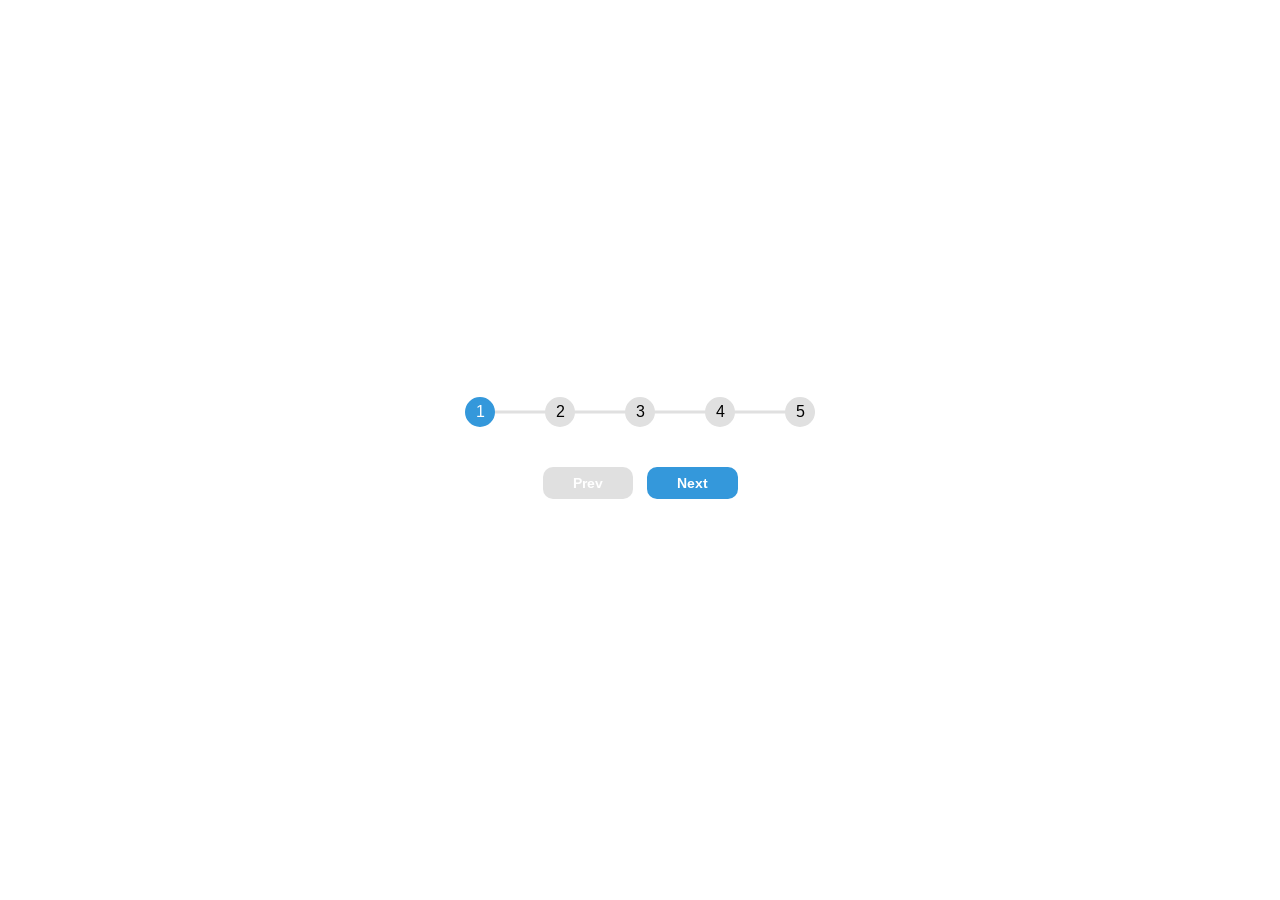
==== Project 2/index.html @ 08c42677 "first commit" ====
<!DOCTYPE html>
<html lang="en">
<head>
    <meta charset="UTF-8">
    <meta name="viewport" content="width=device-width, initial-scale=1.0">
    <link rel="stylesheet" href="style.css">
    <title>Progress Steps</title>
</head>
<body>
    <div class="container">
        <div class="progress-container">
            <div class="progress" id="progress"></div>
            <div class="circle active">1</div>
            <div class="circle">2</div>
            <div class="circle">3</div>
            <div class="circle">4</div>
            <div class="circle">5</div>
        </div>

        <!-- <div class="btn"> -->
            <button disabled id="prev">Prev</button>
            <button id="next">Next</button>
        <!-- </div> -->
    </div>


    <script src="main.js"></script>
</body>
</html>
---- Project 2/style.css ----
@import url("https://fonts.googleapis.com/css2?family=Arimo:ital,wght@0,400..700;1,400..700&display=swap");

:root{
    --line-border-filling : #3498db;
    --line-border-empty : #e0e0e0;
}

* {
  margin: 0;
  padding: 0;
  box-sizing: border-box;
  font-family: "Arimo", sans-serif;
}

body {
  display: flex;
  flex-direction: column;
  align-items: center;
  justify-content: center;
  height: 100vh;
  overflow: hidden;
}

.container{
    text-align: center;
}

.progress-container{
    display: flex;
    justify-content: space-between;
    width: 350px;
    max-width: 100%;
    margin-bottom: 35px;
    position: relative;
}

.progress-container::before{
    content: " ";
    background-color: var(--line-border-empty);
    position: absolute;
    top: 50%;
    left: 0;
    transform: translateY(-50%);
    width: 100%;
    height: 3px;
    z-index: -1;
}

.progress{
    background-color: var(--line-border-filling);
    position: absolute;
    top: 50%;
    left: 0;
    transform: translateY(-50%);
    width: 0%;
    height: 3px;
    z-index: -1;
    transition: 0,4s ease-in-out;
}

.circle{
    background-color: var(--line-border-empty);
    border: 3px solid var(--line-border-empty);
    width: 30px;
    height: 30px;
    border-radius: 50%;
    display: flex;
    justify-content: center;
    align-items: center;
    transition: 0.4s ease-in-out;
}

.circle.active{
    background-color: var(--line-border-filling);
    border: 3px solid var(--line-border-filling);
    color: white;
}

button{
    background-color: var(--line-border-filling);
    padding: 8px 30px;
    border: none;
    color: white;
    font-size: 14px;
    border-radius: 10px;
    cursor: pointer;
    font-weight: bold;
    margin: 5px;
}

button:nth-of-type(2):active{
    transform: scale(1.05);
    transition: 0.2s ease ;
}

button:disabled{
    background-color: var(--line-border-empty);
    cursor: not-allowed;
}
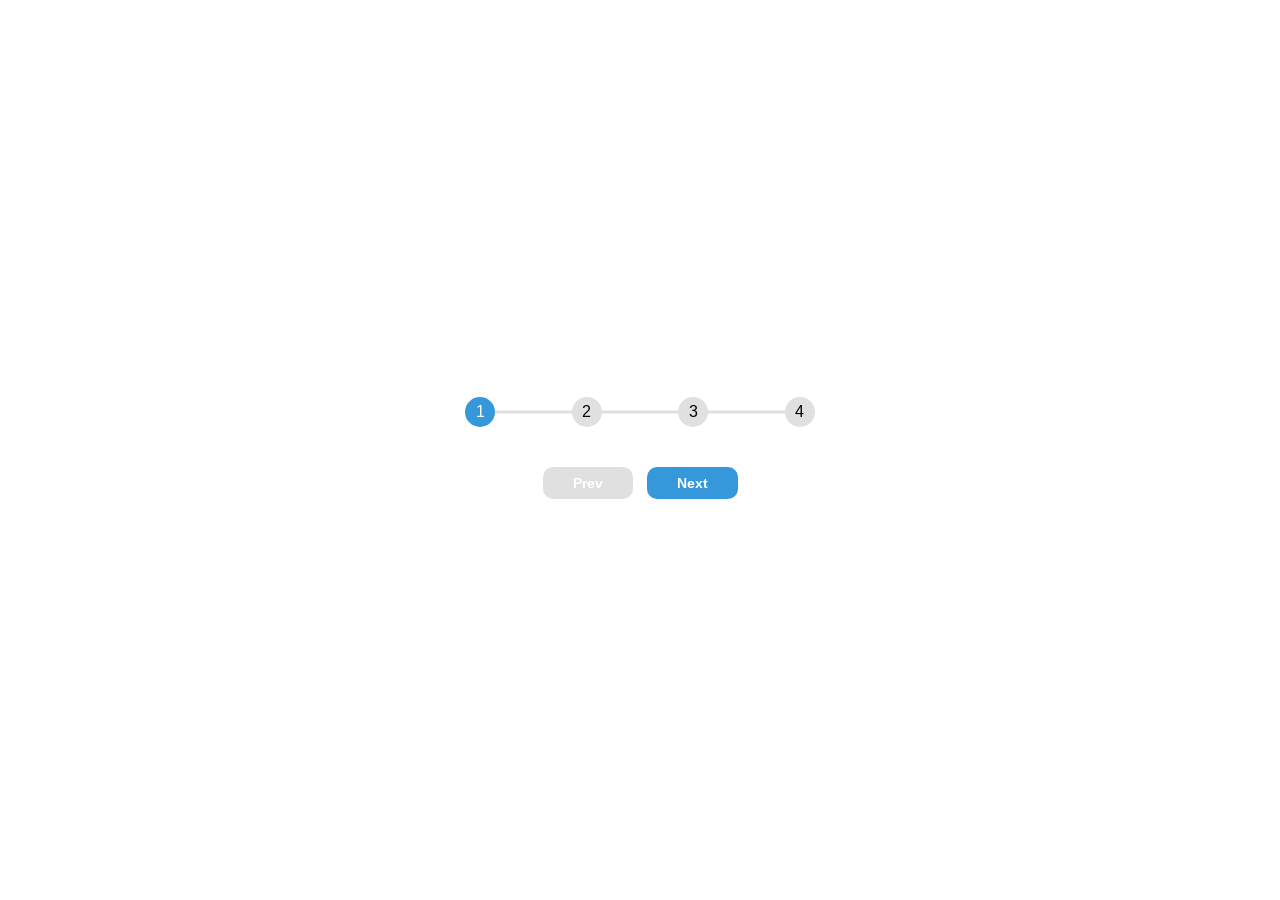
==== commit 962a3e89: "commit" ====
--- a/Project 2/index.html
+++ b/Project 2/index.html
@@ -14,7 +14,7 @@
             <div class="circle">2</div>
             <div class="circle">3</div>
             <div class="circle">4</div>
-            <div class="circle">5</div>
+            <!-- <div class="circle">5</div> -->
         </div>
 
         <!-- <div class="btn"> -->
